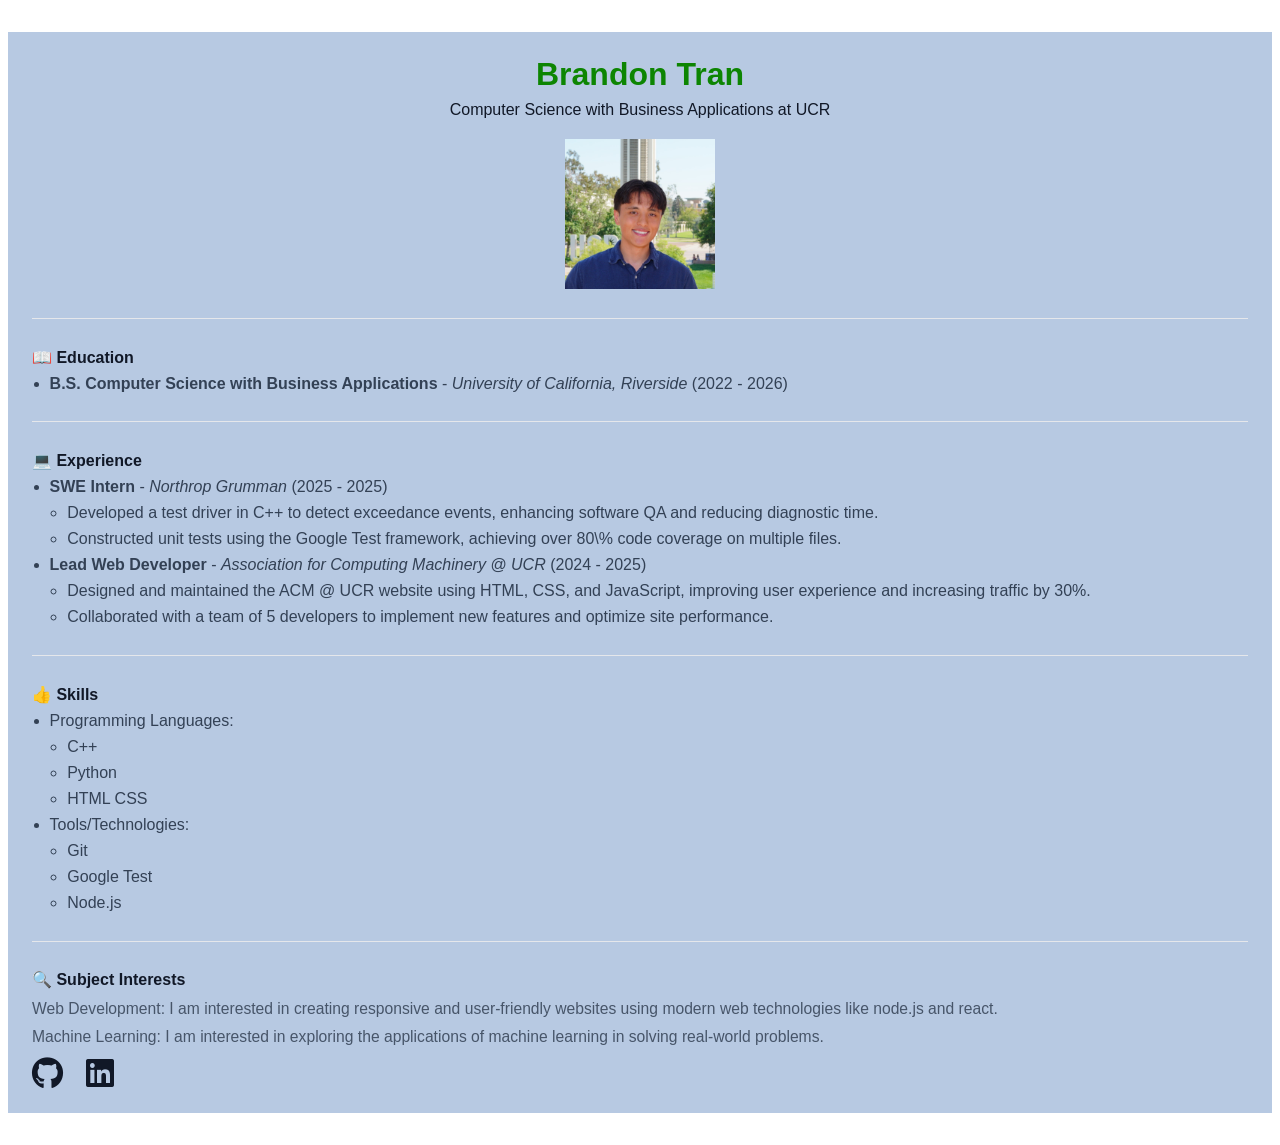
==== index.html @ 44c6d0a0 "Homepage" ====
<!DOCTYPE html>
<html lang="en">
    <head>
        <meta charset="utf-8" />
        <title>Lab 1</title>
        <link rel="stylesheet" href="index.css" />
        <link rel="stylesheet" href="https://cdnjs.cloudflare.com/ajax/libs/font-awesome/6.0.0/css/all.min.css">
    </head>
    <body>
        <div class="content">
            <div class="top-heading">
                <h1>Brandon Tran</h1>
                <h2>Computer Science with Business Applications at UCR</h2>
            </div>
            <img class="profile-image" src="img/Brandon_Tran.jpg" alt="Brandon Tran" />
            <hr>
            <h2>&#128214; Education</h2>
        <ul>
            <li><b>B.S. Computer Science with Business Applications</b> - <i>University of California, Riverside</i> (2022 - 2026)</li>
        </ul>
        <hr>
        <h2>&#128187; Experience</h2>
        <ul>
            <li><b>SWE Intern</b> - <i>Northrop Grumman</i> (2025 - 2025)</li>
                <ul>
                    <li>Developed a test driver in C++ to detect exceedance events, enhancing software QA and reducing diagnostic time.</li>
                    <li>Constructed unit tests using the Google Test framework, achieving over 80\% code coverage on multiple files.</li>
                </ul>
            <li><b>Lead Web Developer</b> - <i>Association for Computing Machinery @ UCR</i> (2024 - 2025)</li>
                <ul>
                    <li>Designed and maintained the ACM @ UCR website using HTML, CSS, and JavaScript, improving user experience and increasing traffic by 30%.</li>
                    <li>Collaborated with a team of 5 developers to implement new features and optimize site performance.</li>
                </ul>
        </ul>
        <hr>
        <h2>&#128077; Skills</h2>
        <ul>
            <li>Programming Languages:</li>
                <ul>
                    <li>C++</li>
                    <li>Python</li>
                    <li>HTML CSS</li>
                </ul>

            <li>Tools/Technologies:</li>
                <ul>
                    <li>Git</li>
                    <li>Google Test</li>
                    <li>Node.js</li>
                </ul>
        </ul>
        <hr>
        <h2>&#128269; Subject Interests</h2>
        <p>Web Development: I am interested in creating responsive and user-friendly websites using modern web technologies like node.js and react.</p>
        <p>Machine Learning: I am interested in exploring the applications of machine learning in solving real-world problems.</p>

        <div>
            <a href="https://github.com/brandontran1220" target="_blank">
                <i class="fab fa-github fa-2x small-image"></i>
            </a>
            <a href="https://www.linkedin.com/in/brandon-tran1220/" target="_blank">
                <i class="fab fa-linkedin fa-2x small-image"></i>
            </a>
        </div>
        </div>
    </body>
</html>
---- index.css ----
body {
    font-family: "Segoe UI", Tahoma, Geneva, Verdana, sans-serif;
}

.content {
    margin: 32px auto;
    padding: 24px;
    background: #B7C9E2;
}

.top-heading {
    color: rgb(13, 133, 2);
    text-align: center;
    margin-bottom: 20px;
}

.top-heading h1 {
    font-size: 2rem;
    margin: 0;
}

.top-heading h2 {
    font-size: 1rem;
    margin: 0.5rem 0 0;
    font-weight: 500;
}

.profile-image {
    display: block;
    max-width: 150px;
    width: 100%;
    height: auto;
    margin: 20px auto;
}

h2 {
    color: #111827;
    font-size: 1rem;
    margin-top: 1.8rem;
    margin-bottom: 0.5rem;
}

ul {
    margin: 0;
    padding-left: 1.1rem;
}

li {
    margin-bottom: 0.5rem;
    color: #334155;
}

p {
    font-size: 0.98rem;
    margin: 0.65rem 0;
    color: #475569;
}

hr {
    border: none;
    border-top: 1px solid #e5e7eb;
    margin: 1.8rem 0;
}

a {
    text-decoration: none;
}

.small-image {
    display: inline-block;
    max-width: 50px;
    width: 50px;
    color: #111827;
}
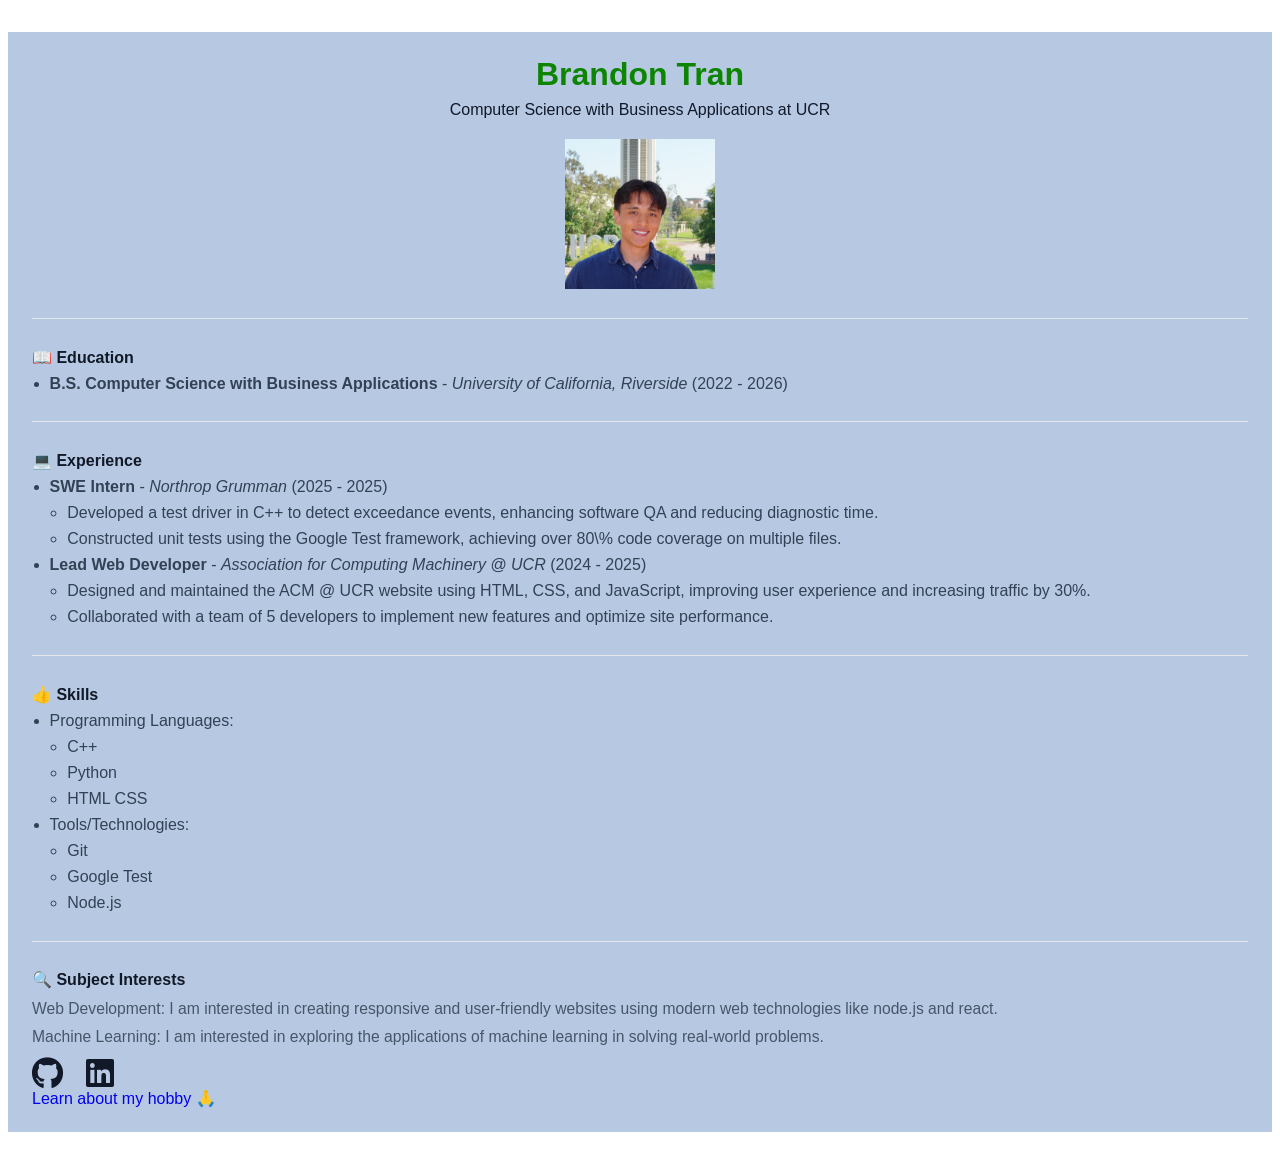
==== commit 7e856d2b: "Hobby page" ====
--- a/index.html
+++ b/index.html
@@ -62,6 +62,8 @@
                 <i class="fab fa-linkedin fa-2x small-image"></i>
             </a>
         </div>
+
+        <a href="hobby.html">Learn about my hobby &#128591;</a>
         </div>
     </body>
 </html>
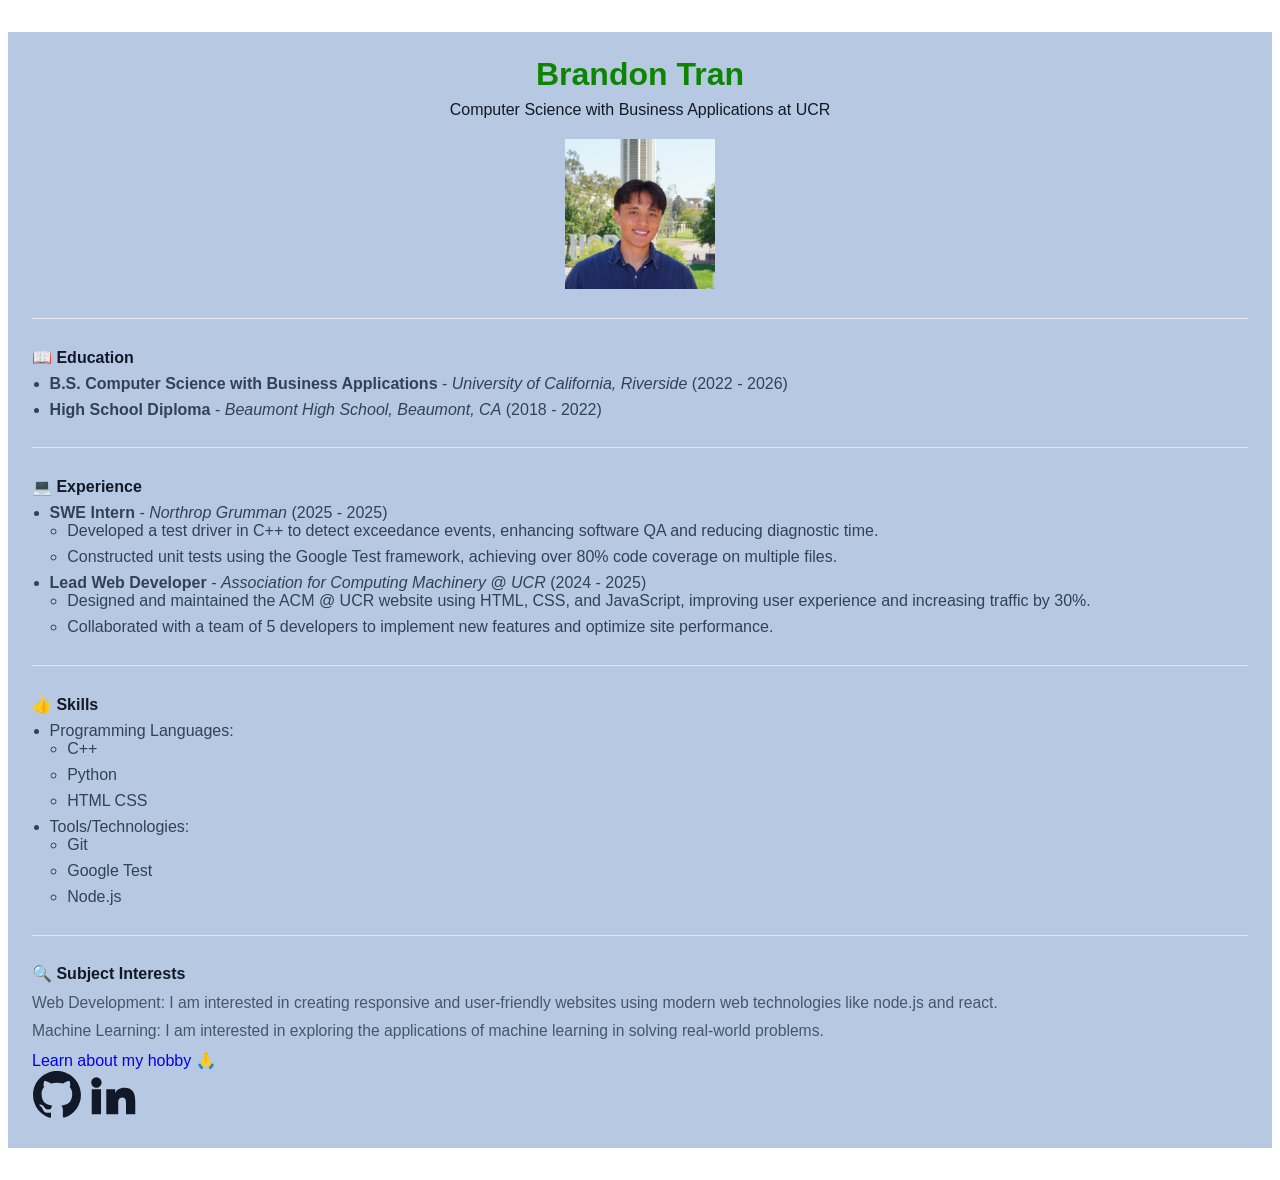
==== commit 91a89c17: "Fixed some rubric issues" ====
--- a/index.html
+++ b/index.html
@@ -3,8 +3,7 @@
     <head>
         <meta charset="utf-8" />
         <title>Lab 1</title>
-        <link rel="stylesheet" href="index.css" />
-        <link rel="stylesheet" href="https://cdnjs.cloudflare.com/ajax/libs/font-awesome/6.0.0/css/all.min.css">
+        <link rel="stylesheet" href="styles.css" />
     </head>
     <body>
         <div class="content">
@@ -12,58 +11,62 @@
                 <h1>Brandon Tran</h1>
                 <h2>Computer Science with Business Applications at UCR</h2>
             </div>
-            <img class="profile-image" src="img/Brandon_Tran.jpg" alt="Brandon Tran" />
+            <img class="profile-image" src="img/Brandon_Tran.jpg" alt="Portrait of Brandon Tran" />
             <hr>
             <h2>&#128214; Education</h2>
         <ul>
             <li><b>B.S. Computer Science with Business Applications</b> - <i>University of California, Riverside</i> (2022 - 2026)</li>
+            <li><b>High School Diploma</b> - <i>Beaumont High School, Beaumont, CA</i> (2018 - 2022)</li>
         </ul>
         <hr>
         <h2>&#128187; Experience</h2>
         <ul>
-            <li><b>SWE Intern</b> - <i>Northrop Grumman</i> (2025 - 2025)</li>
+            <li><b>SWE Intern</b> - <i>Northrop Grumman</i> (2025 - 2025)
                 <ul>
                     <li>Developed a test driver in C++ to detect exceedance events, enhancing software QA and reducing diagnostic time.</li>
-                    <li>Constructed unit tests using the Google Test framework, achieving over 80\% code coverage on multiple files.</li>
+                    <li>Constructed unit tests using the Google Test framework, achieving over 80% code coverage on multiple files.</li>
                 </ul>
-            <li><b>Lead Web Developer</b> - <i>Association for Computing Machinery @ UCR</i> (2024 - 2025)</li>
+            </li>
+            <li><b>Lead Web Developer</b> - <i>Association for Computing Machinery @ UCR</i> (2024 - 2025)
                 <ul>
                     <li>Designed and maintained the ACM @ UCR website using HTML, CSS, and JavaScript, improving user experience and increasing traffic by 30%.</li>
                     <li>Collaborated with a team of 5 developers to implement new features and optimize site performance.</li>
                 </ul>
+            </li>
         </ul>
         <hr>
         <h2>&#128077; Skills</h2>
         <ul>
-            <li>Programming Languages:</li>
+            <li>Programming Languages:
                 <ul>
                     <li>C++</li>
                     <li>Python</li>
                     <li>HTML CSS</li>
                 </ul>
-
-            <li>Tools/Technologies:</li>
+            </li>
+            <li>Tools/Technologies:
                 <ul>
                     <li>Git</li>
                     <li>Google Test</li>
                     <li>Node.js</li>
                 </ul>
+            </li>
         </ul>
         <hr>
         <h2>&#128269; Subject Interests</h2>
         <p>Web Development: I am interested in creating responsive and user-friendly websites using modern web technologies like node.js and react.</p>
         <p>Machine Learning: I am interested in exploring the applications of machine learning in solving real-world problems.</p>
 
+        <a href="hobby.html">Learn about my hobby &#128591;</a>
+
         <div>
-            <a href="https://github.com/brandontran1220" target="_blank">
-                <i class="fab fa-github fa-2x small-image"></i>
+            <a href="https://github.com/brandontran1220" target="_blank" rel="noopener noreferrer" aria-label="Visit my GitHub profile">
+                <img class="small-image" src="img/github-icon.svg" alt="GitHub logo" />
             </a>
-            <a href="https://www.linkedin.com/in/brandon-tran1220/" target="_blank">
-                <i class="fab fa-linkedin fa-2x small-image"></i>
+            <a href="https://www.linkedin.com/in/brandon-tran1220/" target="_blank" rel="noopener noreferrer" aria-label="Visit my LinkedIn profile">
+                <img class="small-image" src="img/linkedin-icon.svg" alt="LinkedIn logo" />
             </a>
         </div>
-
-        <a href="hobby.html">Learn about my hobby &#128591;</a>
         </div>
     </body>
-</html>+</html>
--- a/styles.css
+++ b/styles.css
@@ -0,0 +1,74 @@
+body {
+    font-family: "Segoe UI", Tahoma, Geneva, Verdana, sans-serif;
+}
+
+.content {
+    margin: 32px auto;
+    padding: 24px;
+    background: #B7C9E2;
+}
+
+.top-heading {
+    color: rgb(13, 133, 2);
+    text-align: center;
+    margin-bottom: 20px;
+}
+
+.top-heading h1 {
+    font-size: 2rem;
+    margin: 0;
+}
+
+.top-heading h2 {
+    font-size: 1rem;
+    margin: 0.5rem 0 0;
+    font-weight: 500;
+}
+
+.profile-image {
+    display: block;
+    max-width: 150px;
+    width: 100%;
+    height: auto;
+    margin: 20px auto;
+}
+
+h2 {
+    color: #111827;
+    font-size: 1rem;
+    margin-top: 1.8rem;
+    margin-bottom: 0.5rem;
+}
+
+ul {
+    margin: 0;
+    padding-left: 1.1rem;
+}
+
+li {
+    margin-bottom: 0.5rem;
+    color: #334155;
+}
+
+p {
+    font-size: 0.98rem;
+    margin: 0.65rem 0;
+    color: #475569;
+}
+
+hr {
+    border: none;
+    border-top: 1px solid #e5e7eb;
+    margin: 1.8rem 0;
+}
+
+a {
+    text-decoration: none;
+}
+
+.small-image {
+    display: inline-block;
+    max-width: 50px;
+    width: 50px;
+    color: #111827;
+}
